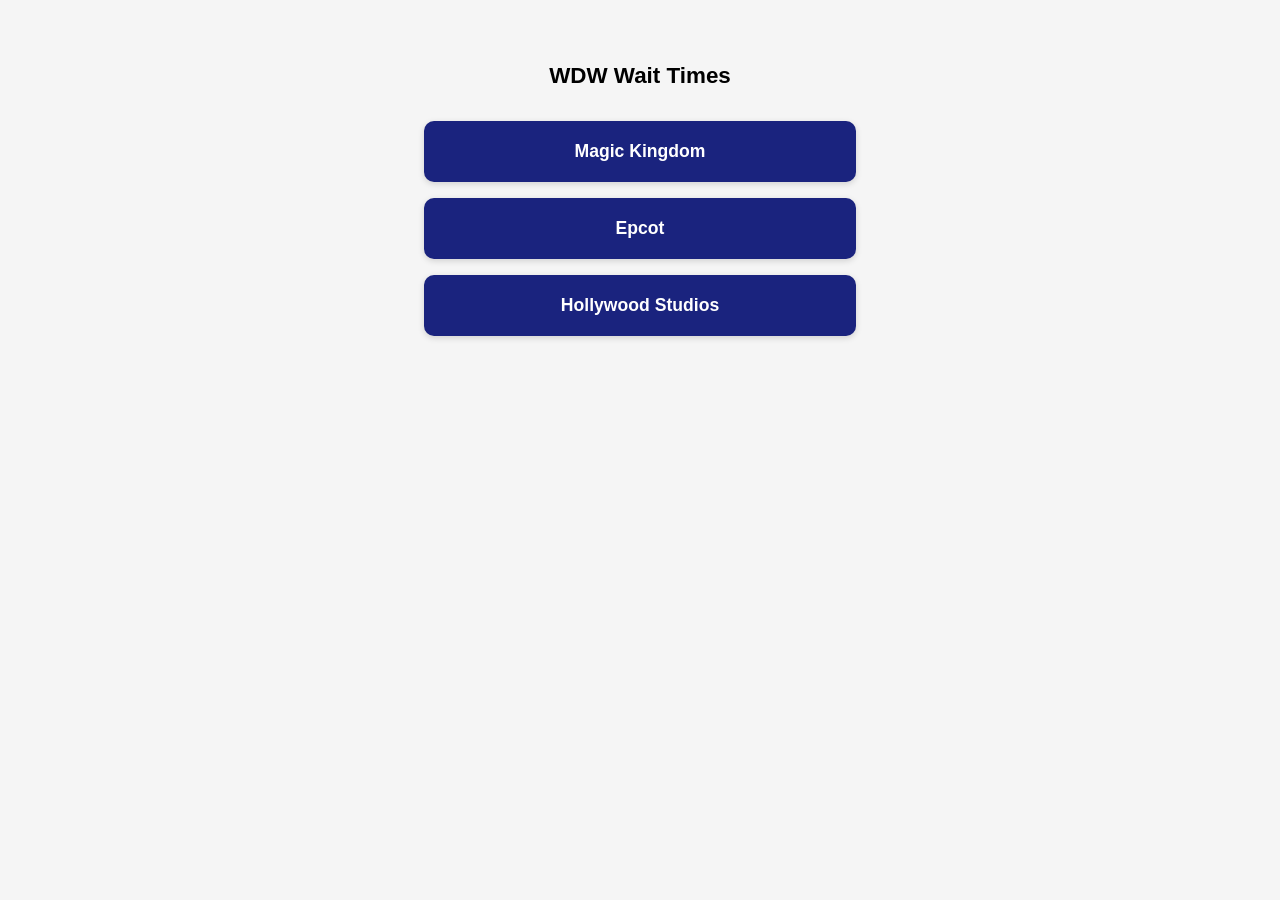
==== index.html @ 4abf5989 "First commit" ====
<!DOCTYPE html>
<html lang="en">
<head>
  <meta charset="UTF-8">
  <meta name="viewport" content="width=device-width, initial-scale=1.0">
  <title>WDW Wait Times</title>
  <style>
    * { box-sizing: border-box; }
    body { font-family: sans-serif; max-width: 480px; margin: 0 auto; padding: 48px 24px; background: #f5f5f5; }
    h1 { font-size: 1.4rem; margin-bottom: 32px; text-align: center; }
    .parks { display: flex; flex-direction: column; gap: 16px; }
    a.park-btn {
      display: block; text-decoration: none;
      background: #1a237e; color: #fff;
      padding: 20px 24px; border-radius: 10px;
      font-size: 1.1rem; font-weight: 600;
      text-align: center;
      box-shadow: 0 2px 6px rgba(0,0,0,0.15);
      -webkit-tap-highlight-color: transparent;
    }
    a.park-btn:hover { background: #283593; }
    a.park-btn:active { background: #0d1257; }
  </style>
</head>
<body>
  <h1>WDW Wait Times</h1>
  <div class="parks">
    <a class="park-btn" href="magic-kingdom.html">Magic Kingdom</a>
    <a class="park-btn" href="epcot.html">Epcot</a>
    <a class="park-btn" href="hollywood-studios.html">Hollywood Studios</a>
  </div>
</body>
</html>
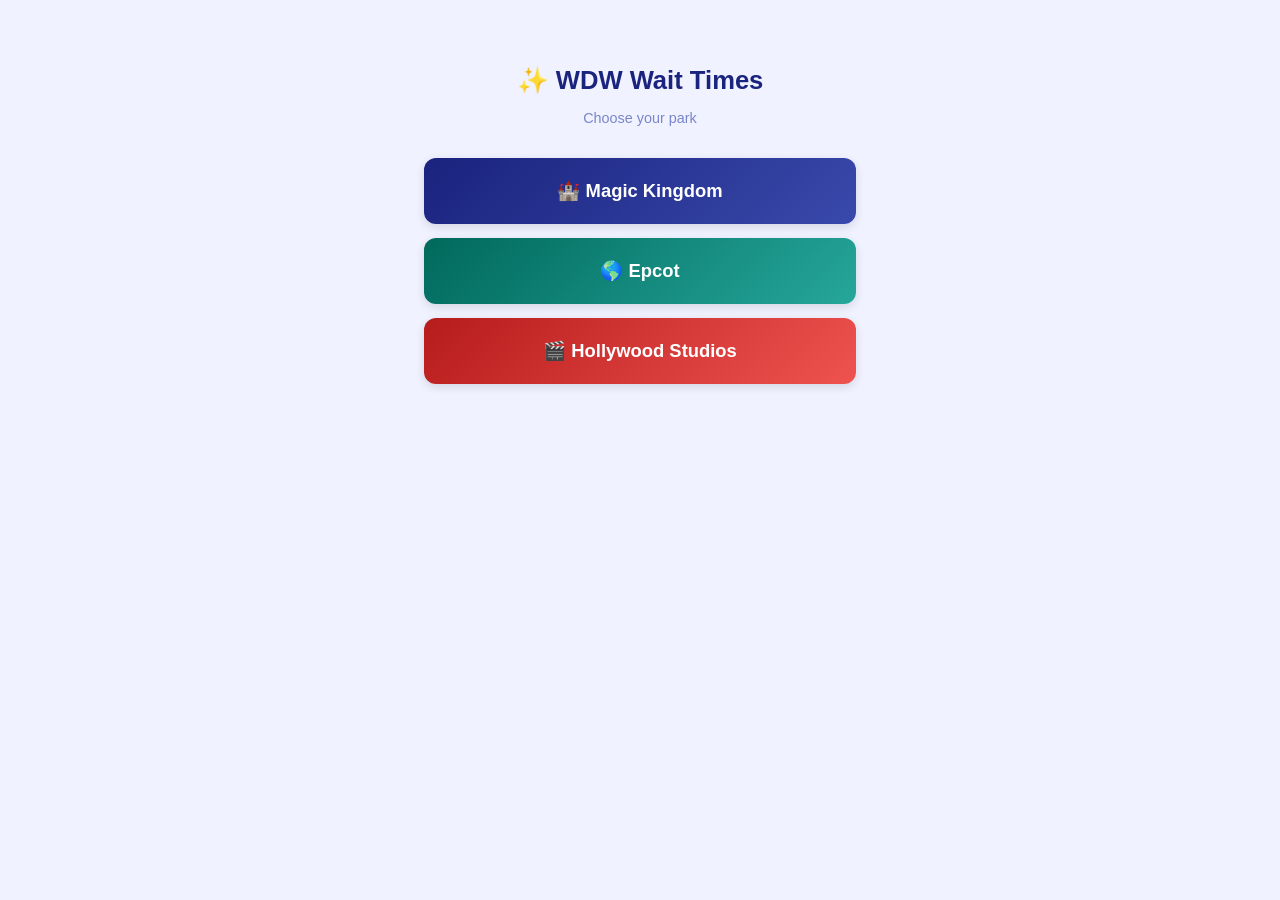
==== commit 2af36b6f: "lots of UX and styling changes" ====
--- a/index.html
+++ b/index.html
@@ -6,28 +6,33 @@
   <title>WDW Wait Times</title>
   <style>
     * { box-sizing: border-box; }
-    body { font-family: sans-serif; max-width: 480px; margin: 0 auto; padding: 48px 24px; background: #f5f5f5; }
-    h1 { font-size: 1.4rem; margin-bottom: 32px; text-align: center; }
-    .parks { display: flex; flex-direction: column; gap: 16px; }
+    body { font-family: sans-serif; max-width: 480px; margin: 0 auto; padding: 48px 24px; background: #f0f2ff; }
+    h1 { font-size: 1.6rem; margin-bottom: 6px; text-align: center; color: #1a237e; }
+    p { text-align: center; color: #7986cb; font-size: 0.9rem; margin-bottom: 32px; }
+    .parks { display: flex; flex-direction: column; gap: 14px; }
     a.park-btn {
       display: block; text-decoration: none;
-      background: #1a237e; color: #fff;
-      padding: 20px 24px; border-radius: 10px;
-      font-size: 1.1rem; font-weight: 600;
+      padding: 22px 24px; border-radius: 12px;
+      font-size: 1.15rem; font-weight: 700;
       text-align: center;
-      box-shadow: 0 2px 6px rgba(0,0,0,0.15);
+      box-shadow: 0 3px 10px rgba(0,0,0,0.12);
       -webkit-tap-highlight-color: transparent;
+      transition: filter 0.15s;
     }
-    a.park-btn:hover { background: #283593; }
-    a.park-btn:active { background: #0d1257; }
+    a.park-btn:hover { filter: brightness(1.08); }
+    a.park-btn:active { filter: brightness(0.92); }
+    .mk  { background: linear-gradient(135deg, #1a237e, #3949ab); color: #fff; }
+    .ep  { background: linear-gradient(135deg, #00695c, #26a69a); color: #fff; }
+    .hs  { background: linear-gradient(135deg, #b71c1c, #ef5350); color: #fff; }
   </style>
 </head>
 <body>
-  <h1>WDW Wait Times</h1>
+  <h1>✨ WDW Wait Times</h1>
+  <p>Choose your park</p>
   <div class="parks">
-    <a class="park-btn" href="magic-kingdom.html">Magic Kingdom</a>
-    <a class="park-btn" href="epcot.html">Epcot</a>
-    <a class="park-btn" href="hollywood-studios.html">Hollywood Studios</a>
+    <a class="park-btn mk" href="magic-kingdom.html">🏰 Magic Kingdom</a>
+    <a class="park-btn ep" href="epcot.html">🌎 Epcot</a>
+    <a class="park-btn hs" href="hollywood-studios.html">🎬 Hollywood Studios</a>
   </div>
 </body>
 </html>
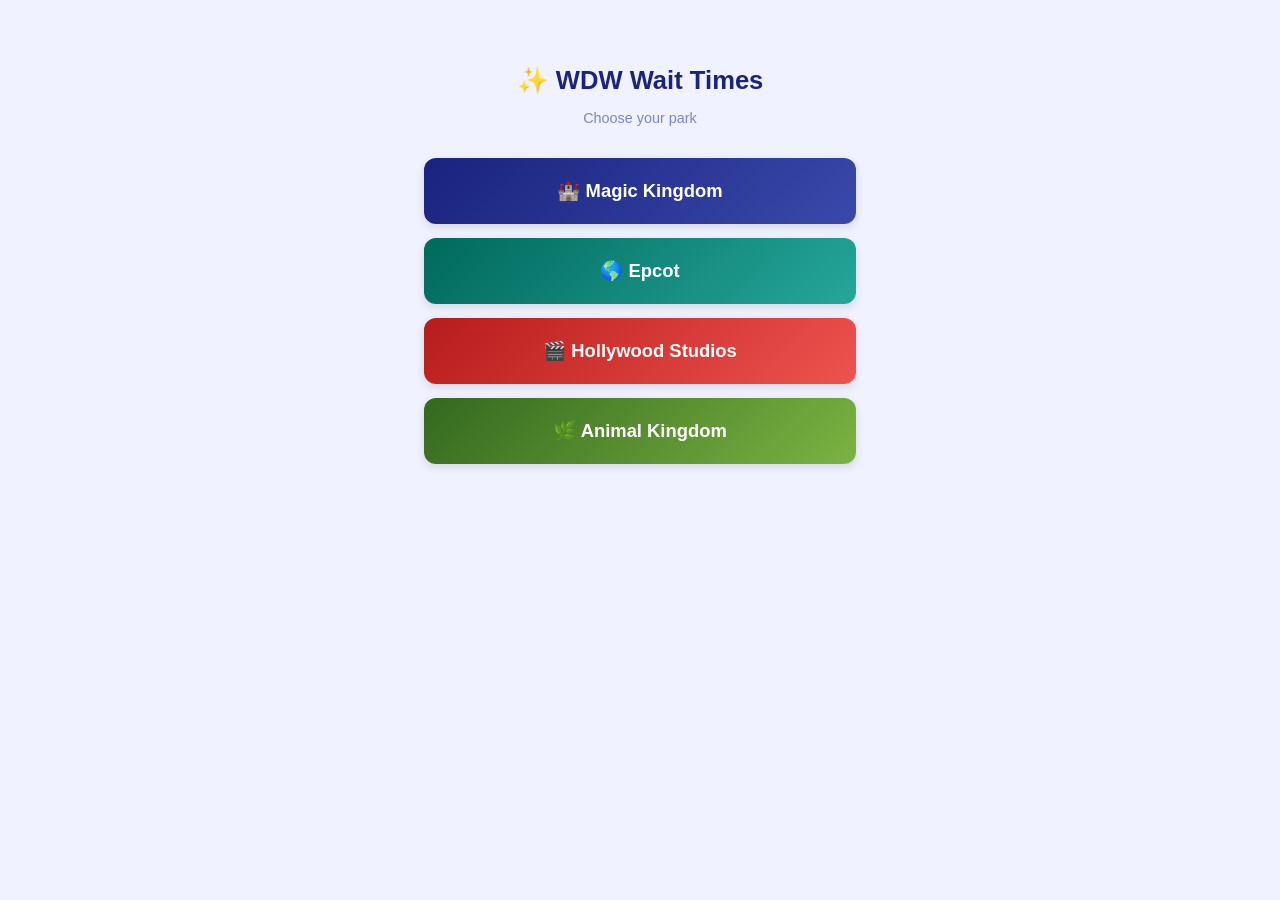
==== commit c189aa66: "Added lat/long and animal kingdom" ====
--- a/index.html
+++ b/index.html
@@ -24,6 +24,7 @@
     .mk  { background: linear-gradient(135deg, #1a237e, #3949ab); color: #fff; }
     .ep  { background: linear-gradient(135deg, #00695c, #26a69a); color: #fff; }
     .hs  { background: linear-gradient(135deg, #b71c1c, #ef5350); color: #fff; }
+    .ak  { background: linear-gradient(135deg, #33691e, #7cb342); color: #fff; }
   </style>
 </head>
 <body>
@@ -33,6 +34,7 @@
     <a class="park-btn mk" href="magic-kingdom.html">🏰 Magic Kingdom</a>
     <a class="park-btn ep" href="epcot.html">🌎 Epcot</a>
     <a class="park-btn hs" href="hollywood-studios.html">🎬 Hollywood Studios</a>
+    <a class="park-btn ak" href="animal-kingdom.html">🌿 Animal Kingdom</a>
   </div>
 </body>
 </html>
